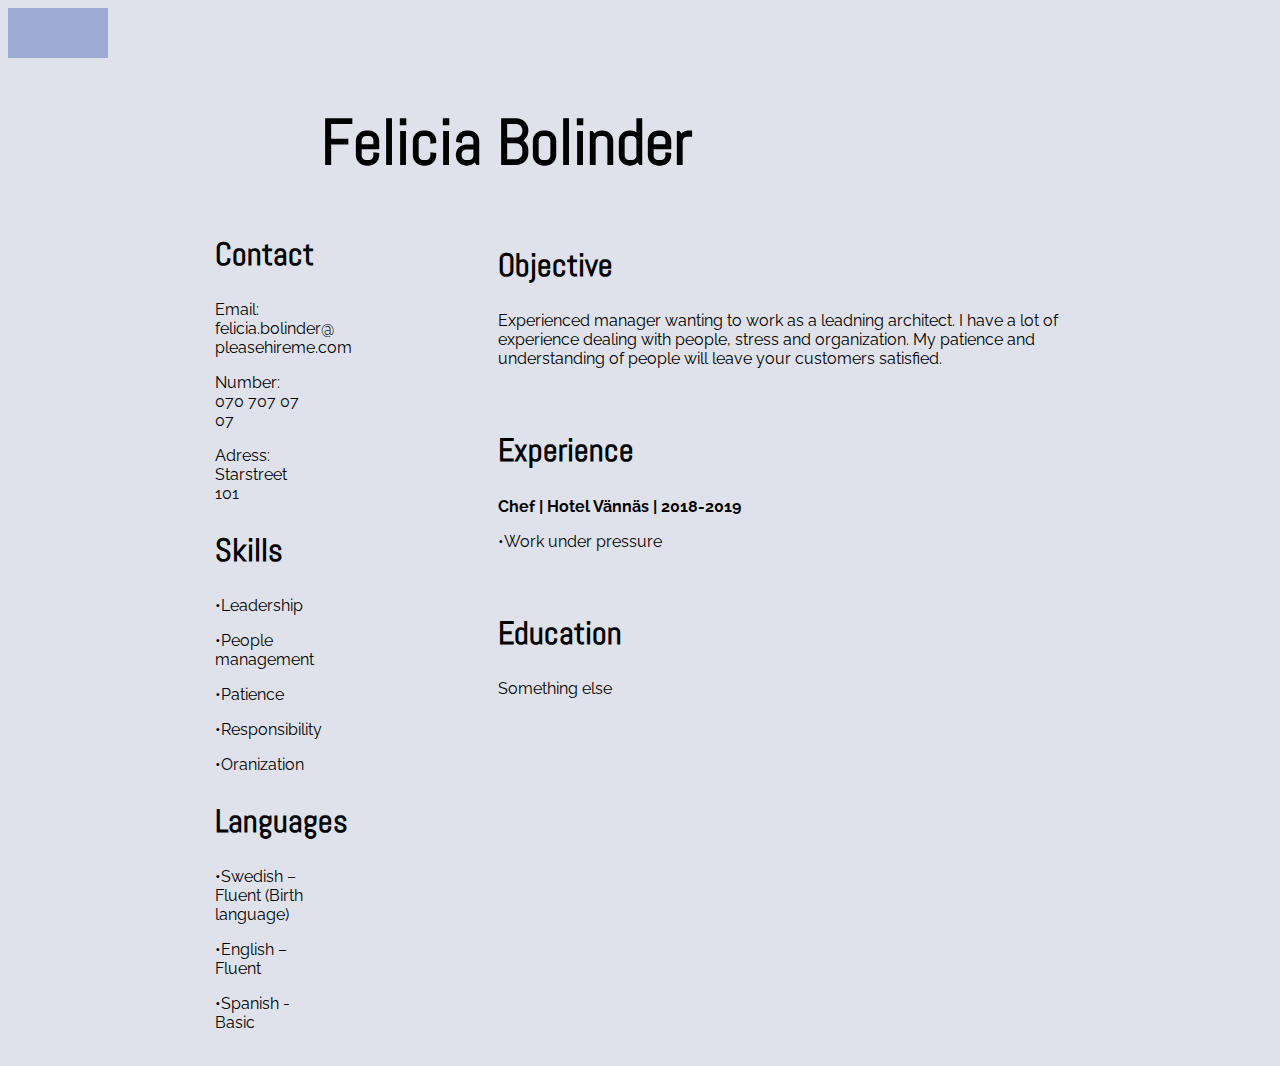
==== cv.html @ f2cf5e81 "första versionen" ====
<!DOCTYPE html>
<html lang="en">
<html>
<head>
<meta charset="UTF-8">

<title> cv </title>
<link href="https://fonts.googleapis.com/css?family=Abel" rel="stylesheet">
<link href="https://fonts.googleapis.com/css?family=Raleway:400i" rel="stylesheet">
<link href="css/cv.css" rel="stylesheet">


<meta name="viewport" content="width=device-width, initial-scale=1">

</head>
<body>

<style type="'.rectangle/css'"></style>
<div class="rectangle"></div>

</head>
<body>
<main>




<nav>
<h2>Contact</h2>

<p>Email:
felicia.bolinder@
pleasehireme.com </p>

<p>Number: 070 707 07 07 </p>

<p>Adress:
Starstreet 101</p>

<h2>Skills</h2>
<p>•Leadership </p> 
<p>•People management</p>
<p>•Patience </p>
<p>•Responsibility </p>
<p>•Oranization</p>
 


<h2>Languages</h2>
<p>•Swedish – Fluent (Birth language)</p>
<p>•English – Fluent</p>
<p>•Spanish - Basic</p>
</nav>


<article>

<h1>Felicia Bolinder</h1>


<section>

<h2>Objective</h2>
<p>Experienced manager wanting to work as a leadning architect. 
I have a lot of experience dealing with people, stress and organization. 
My patience and understanding of people will leave your customers satisfied.</p>
</section>

<section>
<h2>Experience</h2>
<h3> Chef | Hotel Vännäs | 2018-2019 </h3>
<p>•Work under pressure</p>

</section>

<section>
<h2>Education</h2>
<p>Something else</p>
</section>



</article>
</body>
</main>
</html>
---- css/cv.css ----
body {
background-color: #dfe2eb;

}

main{
width: 70%;
margin: 0 auto;

}

nav{
	float: left;
	width: 10%;
	padding: 2%;
	margin-top: 10%;

}
}
article {
 float: middle;
 margin-left: 20%;
width: 60%;

}

section{
 margin-top: 7%;
 margin-left: 300px;
}

.rectangle {
  height: 50px;
  width: 100px;
  background-color: #9daad2;
}

h1 {
      
      font-family: 'Abel', sans-serif;
        font-size: 4em;
    }

    
 h2 {
      font-family: 'Abel', sans-serif;
        font-size: 2em;
    }

   
     p {
    font-family: 'Raleway', sans-serif;
        font-size: 1em;
    }

    h3 {
    font-family: 'Raleway', sans-serif;
        font-size: 1em;
    }
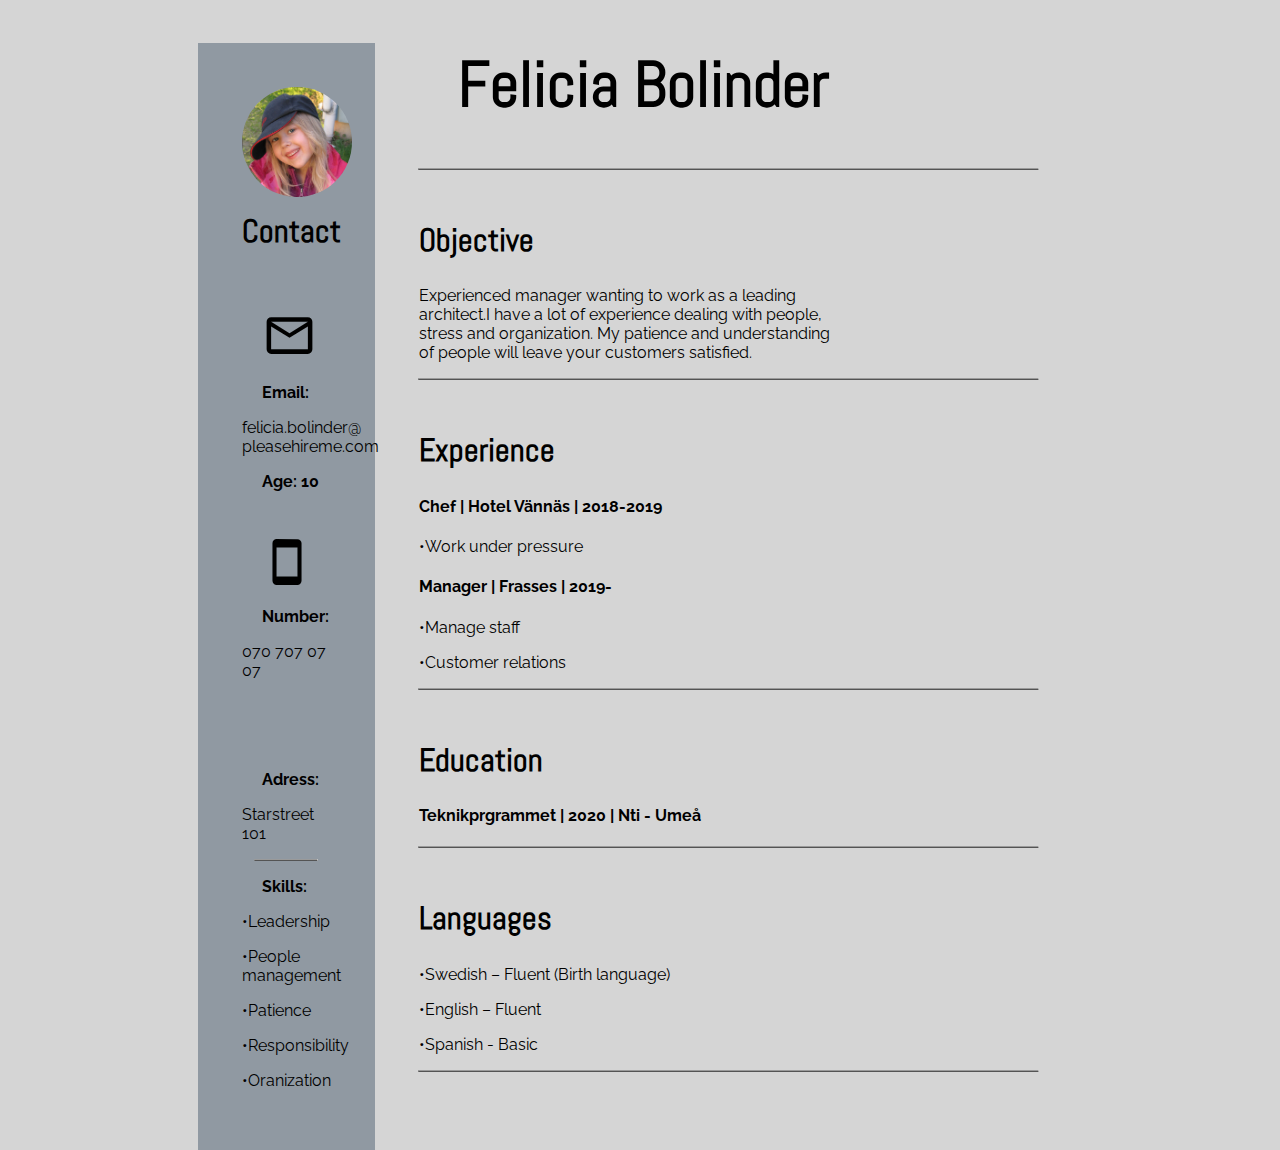
==== commit ee5cfb18: "version 2.1" ====
--- a/cv.html
+++ b/cv.html
@@ -1,86 +1,125 @@
 <!DOCTYPE html>
+
 <html lang="en">
 <html>
+
 <head>
 <meta charset="UTF-8">
 
 <title> cv </title>
 <link href="https://fonts.googleapis.com/css?family=Abel" rel="stylesheet">
 <link href="https://fonts.googleapis.com/css?family=Raleway:400i" rel="stylesheet">
+
 <link href="css/cv.css" rel="stylesheet">
+
+<link rel="stylesheet" href="https://use.fontawesome.com/releases/v5.4.1/css/all.css" integrity="sha384-5sAR7xN1Nv6T6+dT2mhtzEpVJvfS3NScPQTrOxhwjIuvcA67KV2R5Jz6kr4abQsz" crossorigin="anonymous">
+<link rel="stylesheet" href="https://fonts.googleapis.com/icon?family=Material+Icons">
 
 
 <meta name="viewport" content="width=device-width, initial-scale=1">
 
-</head>
-<body>
-
-<style type="'.rectangle/css'"></style>
-<div class="rectangle"></div>
 
 </head>
+
 <body>
 <main>
 
+<aside>
+
+	<img src="bild/profil.PNG" height="110" width="110" alt= profil>
+
+	<h2>Contact</h2>
+	
+
+	<i class="material-icons" style= "font-size:55px"> mail_outline</i>
+	<h3>Email:</h3>
+	<p>felicia.bolinder@
+	pleasehireme.com </p>
+
+	<h3>Age: 10 </h3>
+
+	<i class="material-icons" style= "font-size:50px;">smartphone</i>
+	<h3>Number:</h3> 
+	<p>070 707 07 07</p>
+
+	<i class="fas fa-home" style= "font-size:50px;"></i>
+	<h3>Adress:</h3>
+	<p>Starstreet 101 </p>
+
+	<hr>
+
+	<h3>Skills:</h3>
+	<p>•Leadership </p> 
+	<p>•People management</p>
+	<p>•Patience </p>
+	<p>•Responsibility </p>
+	<p>•Oranization</p>
 
 
-
-<nav>
-<h2>Contact</h2>
-
-<p>Email:
-felicia.bolinder@
-pleasehireme.com </p>
-
-<p>Number: 070 707 07 07 </p>
-
-<p>Adress:
-Starstreet 101</p>
-
-<h2>Skills</h2>
-<p>•Leadership </p> 
-<p>•People management</p>
-<p>•Patience </p>
-<p>•Responsibility </p>
-<p>•Oranization</p>
- 
+</aside>
 
 
+<article>
+
+
+<h1>Felicia Bolinder</h1>
+
+<hr>
+
+<section>
+
+
+<h2>Objective</h2>
+
+<p>Experienced manager wanting to work as a leading 
+<br>architect.I have a lot of experience dealing with people, 
+<br>stress and organization. My patience and understanding 
+<br>of people will leave your customers satisfied.
+</p>
+
+</section>
+
+<hr>
+
+<section>
+<h2>Experience</h2>
+<h4> Chef | Hotel Vännäs | 2018-2019 </h4>
+<p>•Work under pressure</p>
+
+<h4>Manager | Frasses | 2019- </h4>
+<p>•Manage staff</p>
+<p>•Customer relations</p>
+
+</section>
+
+<hr>
+
+<section>
+<h2>Education</h2>
+<h4>Teknikprgrammet | 2020 | Nti - Umeå </h4>
+</section>
+
+<hr>
+
+<section>
 <h2>Languages</h2>
 <p>•Swedish – Fluent (Birth language)</p>
 <p>•English – Fluent</p>
 <p>•Spanish - Basic</p>
-</nav>
+</section>
+
+<hr>
 
 
-<article>
+<a target="_blank" href=https://www.google.se/search?q=hire+me&source=lnms&tbm=isch&sa=X&ved=0ahUKEwiF8fKdtZLeAhVBHCwKHdLgAs0Q_AUIDigB&biw=1536&bih=723> <i class= "far fa-smile-wink" style= "font-size: 40px;"></i> </a>
 
-<h1>Felicia Bolinder</h1>
-
-
-<section>
-
-<h2>Objective</h2>
-<p>Experienced manager wanting to work as a leadning architect. 
-I have a lot of experience dealing with people, stress and organization. 
-My patience and understanding of people will leave your customers satisfied.</p>
-</section>
-
-<section>
-<h2>Experience</h2>
-<h3> Chef | Hotel Vännäs | 2018-2019 </h3>
-<p>•Work under pressure</p>
-
-</section>
-
-<section>
-<h2>Education</h2>
-<p>Something else</p>
-</section>
+<div class="fas fa-location-arrow" style="padding-left: 60px; font-size: 15px; -webkit-transform: scaleX(-1);
+    transform: scaleX(-1);"></div>
 
 
 
 </article>
+</main>
 </body>
-</main>
+
 </html>--- a/css/cv.css
+++ b/css/cv.css
@@ -1,5 +1,6 @@
 body {
-background-color: #dfe2eb;
+background-color: #d5d5d5;
+
 
 }
 
@@ -9,51 +10,102 @@
 
 }
 
-nav{
+aside{
 	float: left;
 	width: 10%;
-	padding: 2%;
-	margin-top: 10%;
+	padding: 5%;
+  border-left-color: black;
+  background-color: #9099A2;
+
 
 }
 }
 article {
  float: middle;
- margin-left: 20%;
-width: 60%;
+ margin-left: 400px;
+ width: 60%;
+
 
 }
 
+
 section{
- margin-top: 7%;
- margin-left: 300px;
+margin-top: 50px;
+margin-left: 25%;
 }
 
-.rectangle {
-  height: 50px;
-  width: 100px;
-  background-color: #9daad2;
+
+img {
+    border-radius: 50%;
 }
 
+hr {
+	border-bottom-color: black;
+	width: 70%;
+
+	
+	
+}
+i {
+	padding-top:  30px;
+	color: black;
+	padding-left: 20px
+}
+ 
 h1 {
       
       font-family: 'Abel', sans-serif;
-        font-size: 4em;
+      font-size: 4em;
+      float: middle;
+      margin-left: 260px;
+      border-bottom-color: black;
+
     }
 
     
  h2 {
       font-family: 'Abel', sans-serif;
-        font-size: 2em;
+      font-size: 2em;
+      margin-top: 10px;
+
+
+       
     }
 
    
-     p {
+  p {
     font-family: 'Raleway', sans-serif;
-        font-size: 1em;
+    font-size: 1em;
+
+       
     }
 
-    h3 {
+  h3 {
     font-family: 'Raleway', sans-serif;
+    font-size: 1em;
+    padding-left: 20px;
+    }
+
+  h4 {
+   	font-family: 'Raleway', sans-serif;
+    font-size: 1em;
+        
+   } 
+
+   a {
+   	   	font-family: 'Raleway', sans-serif;
         font-size: 1em;
-    }+        padding-left: 30px;
+        text-decoration: none; 
+   }
+
+   h5 {
+    font-family: 'Raleway', sans-serif;
+    font-size: 1em;
+    margin-left: 250px;
+   }
+
+  div
+  {
+   color: black;
+  }